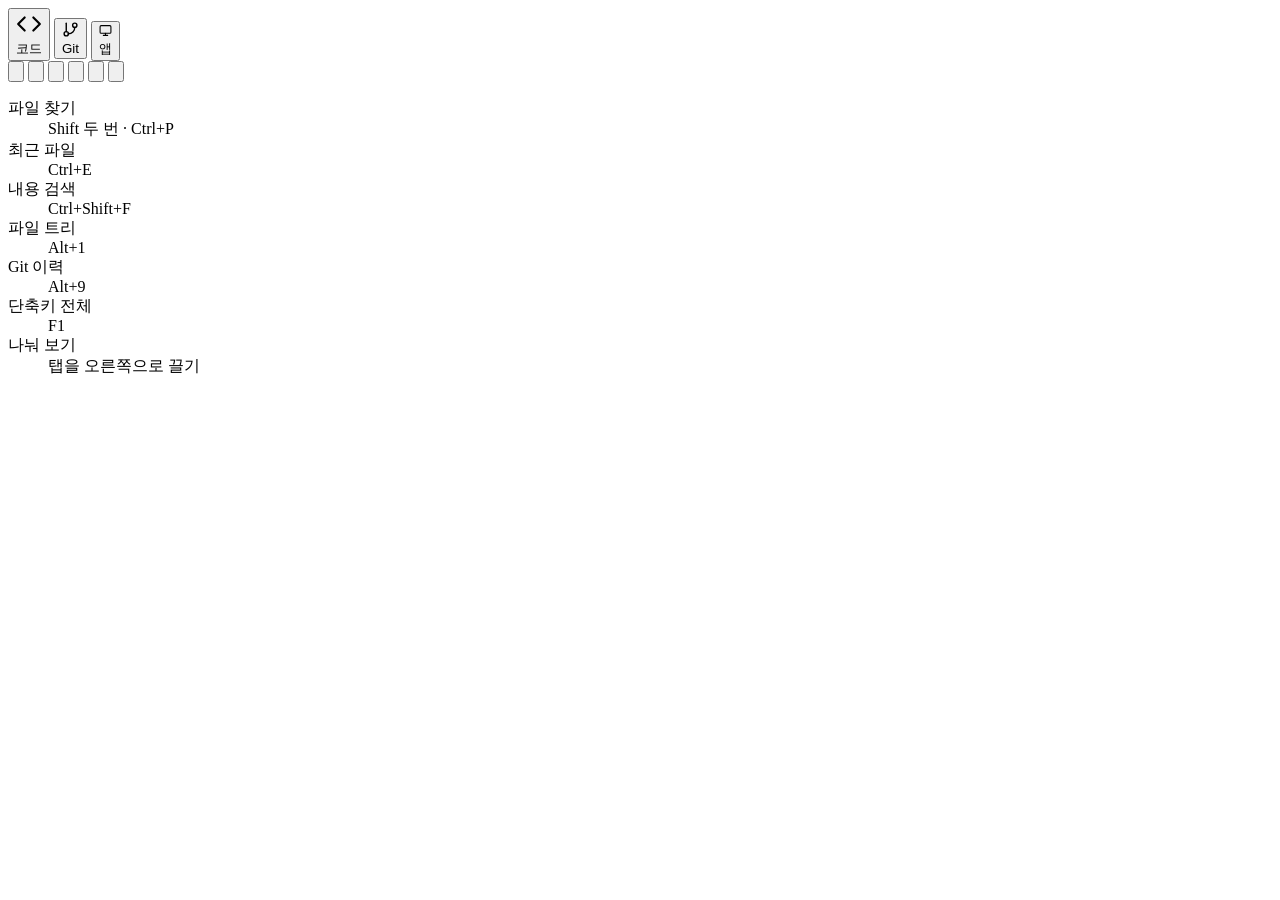
==== devview/static/index.html @ 0d187f7a "Personal kit" ====
<!doctype html>
<html lang="ko">
<head>
<meta charset="utf-8">
<meta name="viewport" content="width=device-width,initial-scale=1">
<title>devview</title>
<link rel="icon" href="data:image/svg+xml,%3Csvg xmlns='http://www.w3.org/2000/svg' viewBox='0 0 16 16'%3E%3Crect width='16' height='16' rx='3' fill='%233574f0'/%3E%3Cpath d='M5 4 2 8l3 4M11 4l3 4-3 4' stroke='white' stroke-width='1.6' fill='none'/%3E%3C/svg%3E">
<script>
  // 기준 주소 고정 — 프록시가 경로 앞에 접두어를 붙여도(…/proxy/8701) 상대 주소가 맞게
  (function () {
    var p = location.pathname.replace(/index\.html$/, '');
    if (!/\/$/.test(p)) p += '/';
    var b = document.createElement('base');
    b.href = p;
    document.head.appendChild(b);
  })();
</script>
<link rel="stylesheet" href="static/md.css">
<link rel="stylesheet" href="static/app.css">
</head>
<body>
<div class="dv" id="app">
  <header class="dv-top">
    <div class="dv-views" id="views">
      <button class="dv-view is-on" data-view="code" title="코드 (Alt+9 로 오가기)"><svg class="ic" viewBox="0 0 24 24" fill="none" stroke="currentColor" stroke-width="2" stroke-linecap="round" stroke-linejoin="round"><polyline points="16 18 22 12 16 6"/><polyline points="8 6 2 12 8 18"/></svg>코드</button>
      <button class="dv-view" data-view="git" title="Git 이력 (Alt+9)"><svg class="ic" viewBox="0 0 24 24" fill="none" stroke="currentColor" stroke-width="2" stroke-linecap="round" stroke-linejoin="round"><line x1="6" x2="6" y1="3" y2="15"/><circle cx="18" cy="6" r="3"/><circle cx="6" cy="18" r="3"/><path d="M18 9a9 9 0 0 1-9 9"/></svg>Git<span class="dv-badge" id="gitBadge" hidden title="커밋하지 않은 변경 파일 수"></span></button>
      <button class="dv-view" data-view="survey" id="svTab" hidden title="설문 (Alt+8)"><svg class="ic" viewBox="0 0 24 24" fill="none" stroke="currentColor" stroke-width="2" stroke-linecap="round" stroke-linejoin="round"><rect width="8" height="4" x="8" y="2" rx="1"/><path d="M16 4h2a2 2 0 0 1 2 2v14a2 2 0 0 1-2 2H6a2 2 0 0 1-2-2V6a2 2 0 0 1 2-2h2"/><path d="m9 14 2 2 4-4"/></svg>설문<span class="dv-badge" id="svBadge" hidden title="답하지 않은 설문 수"></span></button>
      <button class="dv-view" data-view="app" title="앱 화면 — 다른 포트의 서버를 이 안에서 (Ctrl+Space · 직전 보기와 오가기)"><svg class="ic" viewBox="0 0 24 24" fill="none" stroke="currentColor" stroke-width="2" stroke-linecap="round" stroke-linejoin="round"><rect width="20" height="14" x="2" y="3" rx="2"/><line x1="8" x2="16" y1="21" y2="21"/><line x1="12" x2="12" y1="17" y2="21"/></svg>앱</button>
    </div>
    <div class="dv-title"><span id="rootName"></span><span class="dv-branch" id="branchName" hidden></span></div>
    <div class="dv-top-acts" id="topActs">
      <button class="dv-ib" data-act="tree" title="파일 트리 (Alt+1)"><svg class="ic" viewBox="0 0 24 24" fill="none" stroke="currentColor" stroke-width="2" stroke-linecap="round" stroke-linejoin="round"><rect width="18" height="18" x="3" y="3" rx="2"/><path d="M9 3v18"/></svg></button>
      <button class="dv-ib" data-act="quickOpen" title="파일 찾기 (Shift 두 번 · Ctrl+P)"><svg class="ic" viewBox="0 0 24 24" fill="none" stroke="currentColor" stroke-width="2" stroke-linecap="round" stroke-linejoin="round"><circle cx="11" cy="11" r="8"/><path d="m21 21-4.3-4.3"/></svg></button>
      <button class="dv-ib" data-act="find" title="파일 내용 검색 (Ctrl+Shift+F)"><svg class="ic" viewBox="0 0 24 24" fill="none" stroke="currentColor" stroke-width="2" stroke-linecap="round" stroke-linejoin="round"><path d="M21 6H3"/><path d="M10 12H3"/><path d="M10 18H3"/><circle cx="17" cy="15" r="3"/><path d="m21 19-1.9-1.9"/></svg></button>
      <button class="dv-ib" data-act="palette" title="기호 넣기 — 커서 자리에 (Alt+.)"><svg class="ic" viewBox="0 0 24 24" fill="none" stroke="currentColor" stroke-width="2" stroke-linecap="round" stroke-linejoin="round"><circle cx="12" cy="12" r="10"/><path d="M8 14s1.5 2 4 2 4-2 4-2"/><line x1="9" x2="9.01" y1="9" y2="9"/><line x1="15" x2="15.01" y1="9" y2="9"/></svg></button>
      <button class="dv-ib" data-act="capture" title="화면 캡처 → docs/captures/ (Ctrl+Alt+P)"><svg class="ic" viewBox="0 0 24 24" fill="none" stroke="currentColor" stroke-width="2" stroke-linecap="round" stroke-linejoin="round"><path d="M14.5 4h-5L7 7H4a2 2 0 0 0-2 2v9a2 2 0 0 0 2 2h16a2 2 0 0 0 2-2V9a2 2 0 0 0-2-2h-3l-2.5-3z"/><circle cx="12" cy="13" r="3"/></svg></button>
      <button class="dv-ib" data-act="help" title="단축키 (F1)"><svg class="ic" viewBox="0 0 24 24" fill="none" stroke="currentColor" stroke-width="2" stroke-linecap="round" stroke-linejoin="round"><circle cx="12" cy="12" r="10"/><path d="M9.09 9a3 3 0 0 1 5.83 1c0 2-3 3-3 3"/><path d="M12 17h.01"/></svg></button>
      <span class="dv-conn" id="conn" title="서버 연결"></span>
    </div>
  </header>
  <div class="dv-main">
    <section class="dv-code" id="codeView">
      <aside class="dv-tree" id="tree"></aside>
      <div class="dv-split is-v" data-split="tree"></div>
      <div class="dv-edit">
        <!-- 칸 — 왼쪽(id 있는 것)을 editor.js 가 복제해 오른쪽 칸을 만든다. 탭을 끌어 좌 · 우로 나눠 띄움 -->
        <div class="dv-panes" id="panes">
        <div class="dv-pane is-cur" id="paneL">
        <div class="dv-tabs" id="tabs"></div>
        <div class="dv-crumbs" id="crumbs" hidden></div>
        <div class="dv-banner" id="banner" hidden></div>
        <div class="dv-body" id="editorBody">
          <div class="dv-monaco" id="monacoHost" hidden></div>
          <div class="dv-mdhosts" id="mdHosts"></div>
          <div class="dv-other" id="otherHost" hidden></div>
          <div class="dv-empty" id="emptyHost">
            <dl>
              <dt>파일 찾기</dt><dd>Shift 두 번 · Ctrl+P</dd>
              <dt>최근 파일</dt><dd>Ctrl+E</dd>
              <dt>내용 검색</dt><dd>Ctrl+Shift+F</dd>
              <dt>파일 트리</dt><dd>Alt+1</dd>
              <dt>Git 이력</dt><dd>Alt+9</dd>
              <dt>단축키 전체</dt><dd>F1</dd>
              <dt>나눠 보기</dt><dd>탭을 오른쪽으로 끌기</dd>
            </dl>
          </div>
        </div>
        </div>
        </div>
        <footer class="dv-status" id="status"></footer>
      </div>
    </section>
    <section class="dv-gitview" id="gitView" hidden></section>
    <section class="dv-svview" id="svView" hidden></section>
    <section class="dv-appview" id="appView" hidden>
      <div class="dv-app-bar">
        <span class="dv-app-lab">PORT</span>
        <input class="dv-app-port" id="appPort" inputmode="numeric" maxlength="5" spellcheck="false">
        <button class="dv-ib" id="appReload" title="새로고침 (Enter)"><svg class="ic" viewBox="0 0 24 24" fill="none" stroke="currentColor" stroke-width="2" stroke-linecap="round" stroke-linejoin="round"><path d="M21 12a9 9 0 1 1-3-6.7L21 8"/><path d="M21 3v5h-5"/></svg></button>
        <span class="dv-app-url" id="appUrl"></span>
      </div>
      <iframe class="dv-app-frame" id="appFrame" title="앱 화면"></iframe>
    </section>
  </div>
  <div class="dv-palette" id="palette" hidden></div>
  <div class="dv-toasts" id="toasts"></div>
</div>
<script src="static/md.bundle.js"></script>
<!-- 화면 캡처(html2canvas 1.4.1 · MIT) — Monaco 로더보다 먼저 불러야 전역 이름(html2canvas)으로 잡힘 -->
<script src="static/html2canvas.min.js"></script>
<script src="static/monaco/vs/loader.js"></script>
<script type="module" src="static/js/main.js"></script>
</body>
</html>
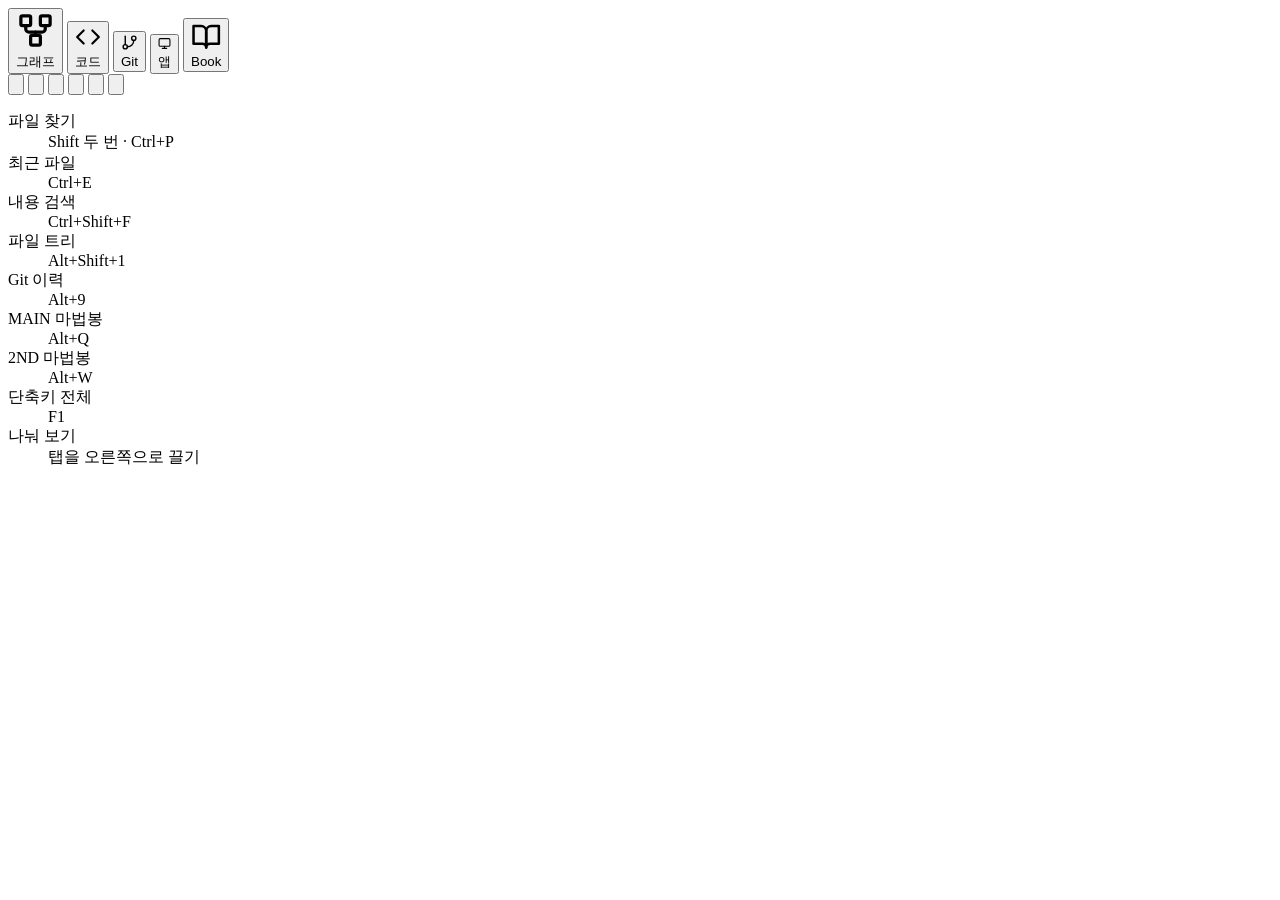
==== commit eb1b9b07: "Personal kit" ====
--- a/devview/static/index.html
+++ b/devview/static/index.html
@@ -22,14 +22,17 @@
 <div class="dv" id="app">
   <header class="dv-top">
     <div class="dv-views" id="views">
+      <button class="dv-view" data-view="graph" id="ftTab" title="그래프 — 기능 · 결정 트리 (노드 고르고 Alt+Q = MAIN 마법봉 · ` = 연결 문서)"><svg class="ic" viewBox="0 0 24 24" fill="none" stroke="currentColor" stroke-width="2" stroke-linecap="round" stroke-linejoin="round"><rect width="6" height="6" x="3" y="3" rx="1"/><rect width="6" height="6" x="15" y="3" rx="1"/><rect width="6" height="6" x="9" y="15" rx="1"/><path d="M6 9v2a2 2 0 0 0 2 2h8a2 2 0 0 0 2-2V9"/><path d="M12 13v2"/></svg>그래프</button>
+      <button class="dv-view" data-view="chat" id="chatTab" hidden title="대화 — 허브에 붙은 Codex 세션의 유저 메시지 · 최종 답변 · 보내기 = Ctrl+Enter 또는 Enter 두 번(codex queue) · Alt+←→ 세션 탭"><svg class="ic" viewBox="0 0 24 24" fill="none" stroke="currentColor" stroke-width="2" stroke-linecap="round" stroke-linejoin="round"><path d="M14 9a2 2 0 0 1-2 2H6l-4 4V4a2 2 0 0 1 2-2h8a2 2 0 0 1 2 2z"/><path d="M18 9h2a2 2 0 0 1 2 2v11l-4-4h-6a2 2 0 0 1-2-2v-1"/></svg>대화</button>
       <button class="dv-view is-on" data-view="code" title="코드 (Alt+9 로 오가기)"><svg class="ic" viewBox="0 0 24 24" fill="none" stroke="currentColor" stroke-width="2" stroke-linecap="round" stroke-linejoin="round"><polyline points="16 18 22 12 16 6"/><polyline points="8 6 2 12 8 18"/></svg>코드</button>
       <button class="dv-view" data-view="git" title="Git 이력 (Alt+9)"><svg class="ic" viewBox="0 0 24 24" fill="none" stroke="currentColor" stroke-width="2" stroke-linecap="round" stroke-linejoin="round"><line x1="6" x2="6" y1="3" y2="15"/><circle cx="18" cy="6" r="3"/><circle cx="6" cy="18" r="3"/><path d="M18 9a9 9 0 0 1-9 9"/></svg>Git<span class="dv-badge" id="gitBadge" hidden title="커밋하지 않은 변경 파일 수"></span></button>
-      <button class="dv-view" data-view="survey" id="svTab" hidden title="설문 (Alt+8)"><svg class="ic" viewBox="0 0 24 24" fill="none" stroke="currentColor" stroke-width="2" stroke-linecap="round" stroke-linejoin="round"><rect width="8" height="4" x="8" y="2" rx="1"/><path d="M16 4h2a2 2 0 0 1 2 2v14a2 2 0 0 1-2 2H6a2 2 0 0 1-2-2V6a2 2 0 0 1 2-2h2"/><path d="m9 14 2 2 4-4"/></svg>설문<span class="dv-badge" id="svBadge" hidden title="답하지 않은 설문 수"></span></button>
+      <button class="dv-view" data-view="survey" id="svTab" hidden title="설문 (Ctrl+Alt+2)"><svg class="ic" viewBox="0 0 24 24" fill="none" stroke="currentColor" stroke-width="2" stroke-linecap="round" stroke-linejoin="round"><rect width="8" height="4" x="8" y="2" rx="1"/><path d="M16 4h2a2 2 0 0 1 2 2v14a2 2 0 0 1-2 2H6a2 2 0 0 1-2-2V6a2 2 0 0 1 2-2h2"/><path d="m9 14 2 2 4-4"/></svg>설문<span class="dv-badge" id="svBadge" hidden title="답하지 않은 설문 수"></span></button>
       <button class="dv-view" data-view="app" title="앱 화면 — 다른 포트의 서버를 이 안에서 (Ctrl+Space · 직전 보기와 오가기)"><svg class="ic" viewBox="0 0 24 24" fill="none" stroke="currentColor" stroke-width="2" stroke-linecap="round" stroke-linejoin="round"><rect width="20" height="14" x="2" y="3" rx="2"/><line x1="8" x2="16" y1="21" y2="21"/><line x1="12" x2="12" y1="17" y2="21"/></svg>앱</button>
+      <button class="dv-view" data-view="book" id="bookTab" title="Book (Alt+B)"><svg class="ic" viewBox="0 0 24 24" fill="none" stroke="currentColor" stroke-width="2" stroke-linecap="round" stroke-linejoin="round"><path d="M2 4h6a4 4 0 0 1 4 4v13a3 3 0 0 0-3-3H2z"/><path d="M22 4h-6a4 4 0 0 0-4 4v13a3 3 0 0 1 3-3h7z"/></svg>Book</button>
     </div>
     <div class="dv-title"><span id="rootName"></span><span class="dv-branch" id="branchName" hidden></span></div>
     <div class="dv-top-acts" id="topActs">
-      <button class="dv-ib" data-act="tree" title="파일 트리 (Alt+1)"><svg class="ic" viewBox="0 0 24 24" fill="none" stroke="currentColor" stroke-width="2" stroke-linecap="round" stroke-linejoin="round"><rect width="18" height="18" x="3" y="3" rx="2"/><path d="M9 3v18"/></svg></button>
+      <button class="dv-ib" data-act="tree" title="파일 트리 (Alt+Shift+1)"><svg class="ic" viewBox="0 0 24 24" fill="none" stroke="currentColor" stroke-width="2" stroke-linecap="round" stroke-linejoin="round"><rect width="18" height="18" x="3" y="3" rx="2"/><path d="M9 3v18"/></svg></button>
       <button class="dv-ib" data-act="quickOpen" title="파일 찾기 (Shift 두 번 · Ctrl+P)"><svg class="ic" viewBox="0 0 24 24" fill="none" stroke="currentColor" stroke-width="2" stroke-linecap="round" stroke-linejoin="round"><circle cx="11" cy="11" r="8"/><path d="m21 21-4.3-4.3"/></svg></button>
       <button class="dv-ib" data-act="find" title="파일 내용 검색 (Ctrl+Shift+F)"><svg class="ic" viewBox="0 0 24 24" fill="none" stroke="currentColor" stroke-width="2" stroke-linecap="round" stroke-linejoin="round"><path d="M21 6H3"/><path d="M10 12H3"/><path d="M10 18H3"/><circle cx="17" cy="15" r="3"/><path d="m21 19-1.9-1.9"/></svg></button>
       <button class="dv-ib" data-act="palette" title="기호 넣기 — 커서 자리에 (Alt+.)"><svg class="ic" viewBox="0 0 24 24" fill="none" stroke="currentColor" stroke-width="2" stroke-linecap="round" stroke-linejoin="round"><circle cx="12" cy="12" r="10"/><path d="M8 14s1.5 2 4 2 4-2 4-2"/><line x1="9" x2="9.01" y1="9" y2="9"/><line x1="15" x2="15.01" y1="9" y2="9"/></svg></button>
@@ -58,8 +61,10 @@
               <dt>파일 찾기</dt><dd>Shift 두 번 · Ctrl+P</dd>
               <dt>최근 파일</dt><dd>Ctrl+E</dd>
               <dt>내용 검색</dt><dd>Ctrl+Shift+F</dd>
-              <dt>파일 트리</dt><dd>Alt+1</dd>
+              <dt>파일 트리</dt><dd>Alt+Shift+1</dd>
               <dt>Git 이력</dt><dd>Alt+9</dd>
+              <dt>MAIN 마법봉</dt><dd>Alt+Q</dd>
+              <dt>2ND 마법봉</dt><dd>Alt+W</dd>
               <dt>단축키 전체</dt><dd>F1</dd>
               <dt>나눠 보기</dt><dd>탭을 오른쪽으로 끌기</dd>
             </dl>
@@ -81,6 +86,19 @@
       </div>
       <iframe class="dv-app-frame" id="appFrame" title="앱 화면"></iframe>
     </section>
+    <!-- 대화 보기 — 허브에 붙은 세션의 대화(chat.js) -->
+    <section class="dv-chatview" id="chatView" hidden></section>
+    <!-- 그래프 보기 — 다른 iframe(설문 · 앱)보다 뒤에 둠(«첫 iframe» 을 찾는 옛 시험 · 도구가 설문 화면을 그대로 찾게) -->
+    <section class="dv-ftview" id="ftView" hidden></section>
+    <!-- Book 보기 — 북키트 책 목록 + 페이지 서버 iframe(book.js) -->
+    <section class="dv-bookview" id="bookView" hidden></section>
+    <div class="dv-ftbar" id="ftBar" hidden>
+      <span class="dv-ftbar-lab">연결 문서</span>
+      <span class="dv-ftbar-path" id="ftBarPath"></span>
+      <button class="dv-ib" id="ftClose" title="닫기 (` · Esc)"><svg class="ic" viewBox="0 0 24 24" fill="none" stroke="currentColor" stroke-width="2" stroke-linecap="round" stroke-linejoin="round"><path d="M18 6 6 18"/><path d="m6 6 12 12"/></svg></button>
+    </div>
+    <!-- 코덱스 허브 — 모든 보기 좌하단(대화 보기 제외) · 아래 끝 = 그래프 미니맵 아래 끝(hub.js) -->
+    <div class="dv-hub" id="hub" hidden></div>
   </div>
   <div class="dv-palette" id="palette" hidden></div>
   <div class="dv-toasts" id="toasts"></div>
